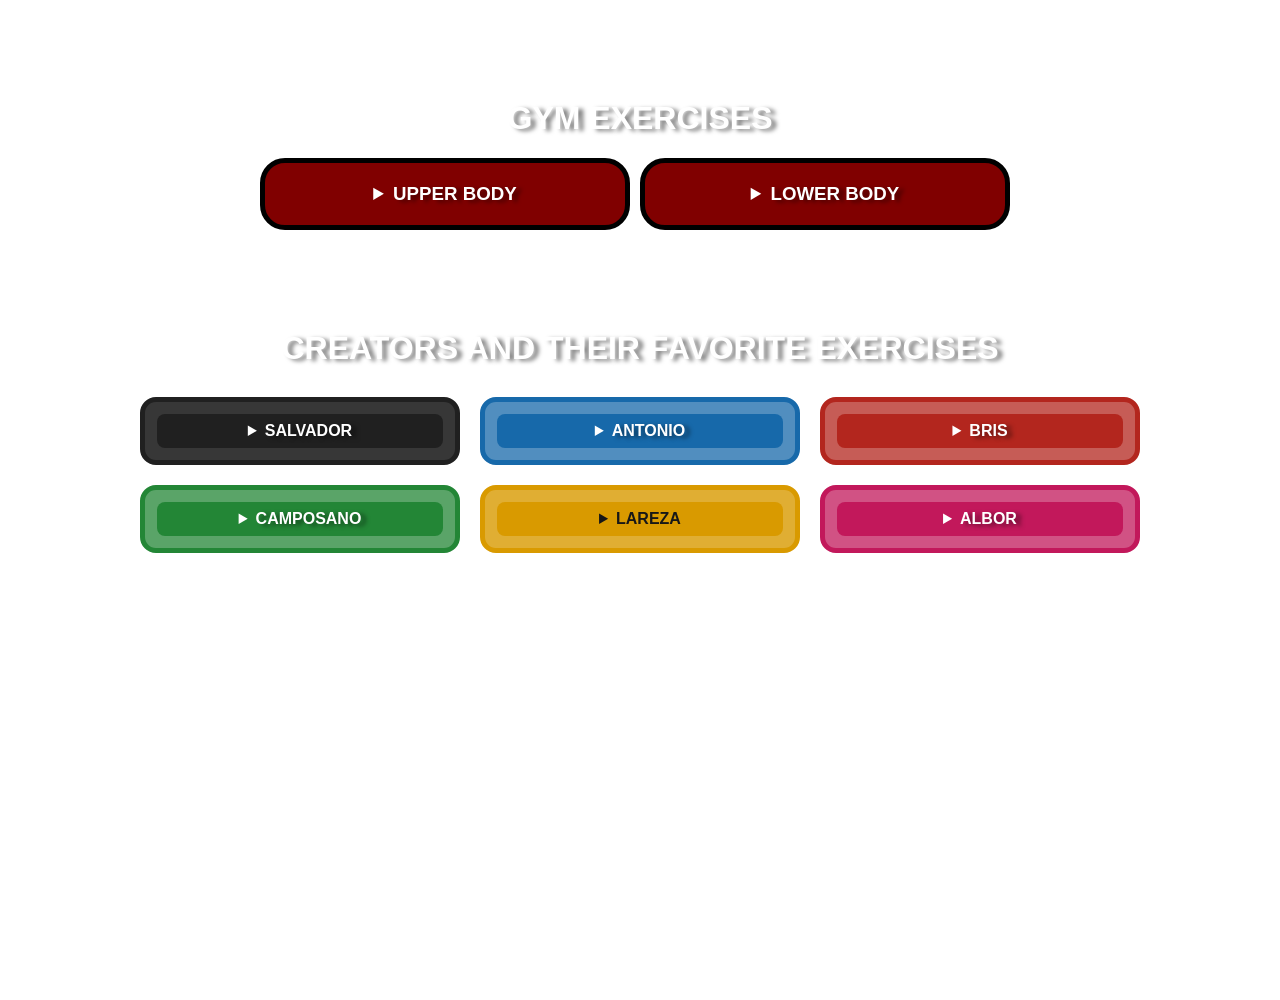
==== html/index.html @ 0d886f53 "Add gym exercise website" ====
<!DOCTYPE html>
<html lang="en">
<head>
    <meta charset="UTF-8">
    <meta name="viewport" content="width=device-width, initial-scale=1.0">
    <title>Fitness Guide</title>
    <link rel="stylesheet" href="../css/style.css">
    <link rel="icon" type="image/jpeg" href="../materials/favicon.jpg"> <!-- Favicon -->
</head>
<body>
    <!-- TITLE -->
    <h1 id="header-title">GYM EXERCISES</h1>

    <div class="main-div">

         <!-- UPPER BODY -->
        <details class="upper-layout">
            <summary>UPPER BODY</summary>

            <!-- BACK MUSCLE -->
            <div class="muscles-pic">
                <a href="upper-body/back-muscle.html">
                    <img src="../materials/back.jpg" alt="Back" id="back-photo">
                </a>
                <p>BACK</p>
            </div>

            <!-- CHEST MUSCLE -->
            <div class="muscles-pic">
                <a href="upper-body/chest-muscle.html">
                    <img src="../materials/chest.jpg" alt="Chest" id="chest-photo">
                </a>
                <p>CHEST</p>
            </div>

            <!-- BICEP MUSCLE -->
            <div class="muscles-pic">
                <a href="upper-body/bicep-muscle.html">
                    <img src="../materials/bicep.jpg" alt="Bicep" id="bicep-photo">
                </a>
                <p>BICEP</p>
            </div>

            <!-- TRICEP MUSCLE -->
            <div class="muscles-pic">
                <a href="upper-body/tricep-muscle.html">
                    <img src="../materials/tricep.jpg" alt="Tricep" id="tricep-photo">
                </a>
                <p>TRICEP</p>
            </div>

            <!-- ABS MUSCLE -->
            <div class="muscles-pic">
                <a href="upper-body/abs-muscle.html">
                    <img src="../materials/abs.jpg" alt="Abs" id="abs-photo">
                </a>
                <p>ABS</p>
            </div>

            <!-- SHOULDER MUSCLE -->
            <div class="muscles-pic">
                <a href="upper-body/shoulder-muscle.html">
                    <img src="../materials/shoulder.jpg" alt="Shoulder" id="shoulder-photo">
                </a>
                <p>SHOULDER</p>
            </div>
        </details>

        <!-- LOWER BODY -->
        <details class="lower-layout">
            <summary>LOWER BODY</summary>

            <!-- QUADRICEPS MUSCLE -->
            <div class="muscles-pic">
                <a href="lower-body/quadriceps-muscle.html">
                    <img src="../materials/quadriceps.jpg" alt="Quadriceps" id="quadriceps-photo">
                </a>
                <p>QUADRICEPS</p>
            </div>

            <!-- GLUTES MUSCLE -->
            <div class="muscles-pic">
                <a href="lower-body/glutes-muscle.html">
                    <img src="../materials/glutes.jpg.JPG" alt="Glutes" id="glutes-photo">
                </a>
                <p>GLUTES</p>
            </div>

            <!-- HAMSTRING MUSCLE -->
            <div class="muscles-pic">
                <a href="lower-body/hamstring-muscle.html">
                    <img src="../materials/hamstring.jpg.JPG" alt="Hamstring" id="hamstring-photo">
                </a>
                <p>HAMSTRING</p>
            </div>

            <!-- CALVES MUSCLE -->
            <div class="muscles-pic">
                <a href="lower-body/calves-muscle.html">
                    <img src="../materials/calves.jpg.jpg" alt="Calves" id="calves-photo">
                </a>
                <p>CALVES</p>
            </div>
            
        </details>

    </div>

    <!-- TITLE -->
    <h1 id="header-title">CREATORS AND THEIR FAVORITE EXERCISES</h1>

    <div class="ranger-layout">
        <!-- BLACK RANGER -->
        <details class="ranger-card black-ranger">
            <summary>SALVADOR</summary>
            <img src="../materials/blackSean.png" alt="Black Ranger">
            <p>Black Ranger's favorite exercise is the deadlift. This exercise targets the back, glutes, and hamstrings, helping to build posterior chain strength and muscle mass. The deadlift is a compound movement that allows for progressive overload, making it an effective choice for those looking to increase their strength and size.</p>
        </details>

        <!-- BLUE RANGER -->
        <details class="ranger-card blue-ranger">
            <summary>ANTONIO</summary>
            <img src="../materials/blueEJ.png" alt="Blue Ranger">
            <p>Blue Ranger's favorite exercise is the overhead press. This exercise targets the shoulders and triceps, helping to build upper body strength and muscle mass. The overhead press is a compound movement that allows for progressive overload, making it an effective choice for those looking to increase their strength and size.</p>
        </details>

        <!-- RED RANGER -->
        <details class="ranger-card red-ranger">
            <summary>BRIS</summary>
            <img src="../materials/redBris.png" alt="Red Ranger">
            <p>Red Ranger's favorite exercise is the bench press. This exercise targets the chest, shoulders, and triceps, helping to build upper body strength and muscle mass. The bench press is a compound movement that allows for progressive overload, making it an effective choice for those looking to increase their strength and size.</p>
        </details>

        <!-- GREEN RANGER -->
        <details class="ranger-card green-ranger">
            <summary>CAMPOSANO</summary>
            <img src="../materials/greenTer.png" alt="Green Ranger">
            <p>Green Ranger's favorite exercise is the pull-up. This exercise targets the back and biceps, helping to build upper body strength and muscle mass. The pull-up is a compound movement that allows for progressive overload, making it an effective choice for those looking to increase their strength and size.</p>
        </details>

        <!-- YELLOW RANGER -->
        <details class="ranger-card yellow-ranger">
            <summary>LAREZA</summary>
            <img src="../materials/yellowLareza.png" alt="Yellow Ranger">
            <p>Yellow Ranger's favorite exercise is the squat. This exercise targets the quads, glutes, and hamstrings, helping to build lower body strength and muscle mass. The squat is a compound movement that allows for progressive overload, making it an effective choice for those looking to increase their strength and size.</p>
        </details>

        <!-- PINK RANGER -->
        <details class="ranger-card pink-ranger">
            <summary>ALBOR</summary>
            <img src="../materials/pinkAlbor.png" alt="Pink Ranger">
            <p>Pink Ranger's favorite exercise is the deadlift. This exercise targets the back, glutes, and hamstrings, helping to build posterior chain strength and muscle mass. The deadlift is a compound movement that allows for progressive overload, making it an effective choice for those looking to increase their strength and size.</p>
        </details>
    </div>
    
</body>
</html>
---- css/style.css ----
html, body {
    margin: 0;
    width: 100%;
    height: 100%;
}
body {
    background: url("../materials/webBG.gif") center / cover no-repeat fixed;
    font-family: 'Gill Sans', 'Gill Sans MT', Calibri, 'Trebuchet MS', sans-serif;
    color: white;
    text-shadow: 5px 2px 4px rgba(0, 0, 0, 0.5);
}
#header-title {
    margin-top: 100px;
    text-align: center;
}
img {
    max-width: 100%;
    height: auto;
    object-fit: contain;
}
/* PARENT OF ALL BODY PARTS */
.main-div {
    display: flex;
    justify-content: center;
}
.muscles-pic p{ /* This center all p tags that has muscle-pic class*/
    margin: 5px 0 0;
    text-align: center;
    text-indent: 0;

}
.upper-layout .muscles-pic,
.lower-layout .muscles-pic {
    display: inline-flex;
    flex-direction: column;
    vertical-align: top;
    width: 48%;
    box-sizing: border-box;
}
/* THIS PART IS FOR MUSCLES IN UPPER BODY */
.upper-layout {
    border-color: maroon;
    border-radius: 25px;
    border: 5px solid black;
    background-color: maroon;
    width: 25%;
    height: 33%;
    padding: 20px;
    margin-right: 10px;
}
.upper-layout summary { /* THE SUMMARY TAGS */
    cursor: pointer;
    font-size: 1.17em;
    font-weight: bold;
    text-align: center;
}
/* BACK IMAGE */
#back-photo {
    width: 100%;
    height: auto;
    border-radius: 10px;
    margin-top: 10px;
}
/* CHEST IMAGE */
#chest-photo {
    width: 100%;
    height: auto;
    border-radius: 10px;
    margin-top: 10px;
}
/* BICEP IMAGE */
#bicep-photo {
    width: 100%;
    height: auto;
    border-radius: 10px;
    margin-top: 10px;
}
/* TRICEP IMAGE */
#tricep-photo {
    width: 100%;
    height: auto;
    border-radius: 10px;
    margin-top: 10px;
}
/* ABS IMAGE */
#abs-photo {
    width: 100%;
    height: auto;
    border-radius: 10px;
    margin-top: 10px;
}
/* SHOULDER IMAGE */
#shoulder-photo {
    width: 100%;
    height: auto;
    border-radius: 10px;
    margin-top: 10px;
}
/* THIS PART IS FOR MUSCLES IN LOWER BODY */
.lower-layout {
    border-color: maroon;
    border-radius: 25px;
    border: 5px solid black;
    background-color: maroon;
    width: 25%;
    height: 33%;
    padding: 20px;
    margin-right: 10px;
}
.lower-layout summary {
    cursor: pointer;
    font-size: 1.17em;
    font-weight: bold;
    text-align: center;
}
/* QUADRICEPS IMAGE */
#quadriceps-photo {
    width: 100%;
    height: auto;
    border-radius: 10px;
    margin-top: 10px;
}
/* GLUTES IMAGE */
#glutes-photo {
    width: 100%;
    height: auto;
    border-radius: 10px;
    margin-top: 10px;
}
/* HAMSTRING IMAGE */
#hamstring-photo {
    width: 100%;
    height: auto;
    border-radius: 10px;
    margin-top: 10px;
}
/* CALVES IMAGE */
#calves-photo {
    width: 100%;
    height: auto;
    border-radius: 10px;
    margin-top: 10px;
}
/* POWER RANGER BOXES */
.ranger-layout {
    display: grid;
    grid-template-columns: repeat(3, minmax(180px, 1fr));
    gap: 20px;
    width: min(1000px, 90%);
    margin: 30px auto;
    align-items: start;
}
.ranger-card {
    border: 5px solid;
    border-radius: 16px;
    padding: 12px;
    text-align: center;
    align-self: start;
}
.ranger-card summary {
    cursor: pointer;
    font-weight: bold;
    padding: 8px;
    border-radius: 8px;
}
.ranger-card img {
    display: block;
    width: 100%;
    max-height: 260px;
    margin: 12px auto 0;
}
.black-ranger {
    border-color: #202020;
    background-color: rgba(20, 20, 20, 0.85);
}
.black-ranger summary {
    background-color: #202020;
}
.blue-ranger {
    border-color: #1769aa;
    background-color: rgba(23, 105, 170, 0.75);
}
.blue-ranger summary {
    background-color: #1769aa;
}
.red-ranger {
    border-color: #b3261e;
    background-color: rgba(179, 38, 30, 0.75);
}
.red-ranger summary {
    background-color: #b3261e;
}
.green-ranger {
    border-color: #238636;
    background-color: rgba(35, 134, 54, 0.75);
}
.green-ranger summary {
    background-color: #238636;
}
.yellow-ranger {
    border-color: #d99a00;
    background-color: rgba(217, 154, 0, 0.8);
}
.yellow-ranger summary {
    background-color: #d99a00;
    color: #171717;
    text-shadow: none;
}
.pink-ranger {
    border-color: #c2185b;
    background-color: rgba(194, 24, 91, 0.75);
}
.pink-ranger summary {
    background-color: #c2185b;
}
/* ALL P TAGS SHOULD INHERIT THIS */
p {
    text-align: justify;
    text-indent: 20px;
    font-family: 'Times New Roman', Times, serif;
}
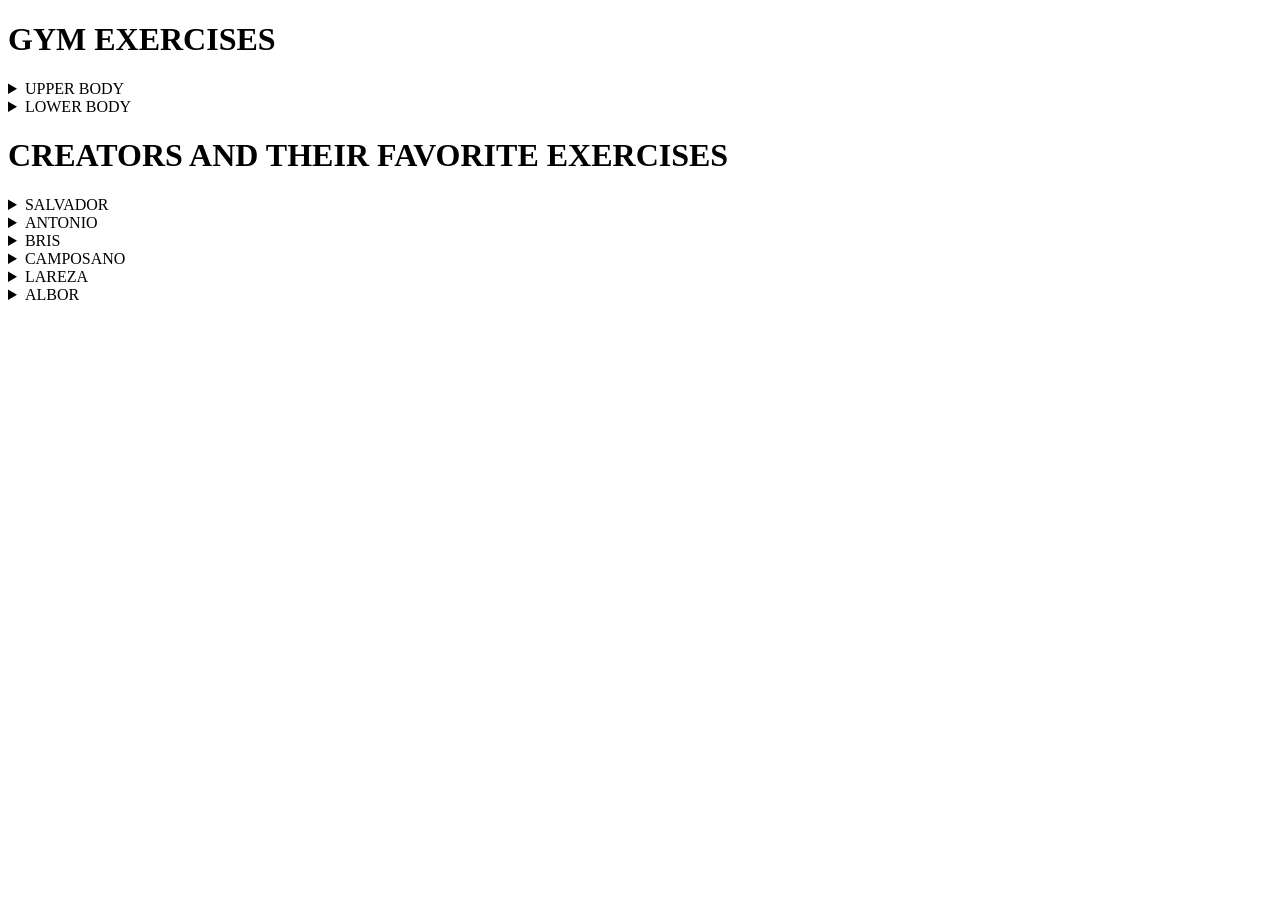
==== commit 0dec1e35: "Deploy gym exercises to GitHub Pages" ====
--- a/html/index.html
+++ b/html/index.html
@@ -4,8 +4,8 @@
     <meta charset="UTF-8">
     <meta name="viewport" content="width=device-width, initial-scale=1.0">
     <title>Fitness Guide</title>
-    <link rel="stylesheet" href="../css/style.css">
-    <link rel="icon" type="image/jpeg" href="../materials/favicon.jpg"> <!-- Favicon -->
+    <link rel="stylesheet" href="css/style.css">
+    <link rel="icon" type="image/jpeg" href="materials/favicon.jpg"> <!-- Favicon -->
 </head>
 <body>
     <!-- TITLE -->
@@ -20,7 +20,7 @@
             <!-- BACK MUSCLE -->
             <div class="muscles-pic">
                 <a href="upper-body/back-muscle.html">
-                    <img src="../materials/back.jpg" alt="Back" id="back-photo">
+                    <img src="materials/back.jpg" alt="Back" id="back-photo">
                 </a>
                 <p>BACK</p>
             </div>
@@ -28,7 +28,7 @@
             <!-- CHEST MUSCLE -->
             <div class="muscles-pic">
                 <a href="upper-body/chest-muscle.html">
-                    <img src="../materials/chest.jpg" alt="Chest" id="chest-photo">
+                    <img src="materials/chest.jpg" alt="Chest" id="chest-photo">
                 </a>
                 <p>CHEST</p>
             </div>
@@ -36,7 +36,7 @@
             <!-- BICEP MUSCLE -->
             <div class="muscles-pic">
                 <a href="upper-body/bicep-muscle.html">
-                    <img src="../materials/bicep.jpg" alt="Bicep" id="bicep-photo">
+                    <img src="materials/bicep.jpg" alt="Bicep" id="bicep-photo">
                 </a>
                 <p>BICEP</p>
             </div>
@@ -44,7 +44,7 @@
             <!-- TRICEP MUSCLE -->
             <div class="muscles-pic">
                 <a href="upper-body/tricep-muscle.html">
-                    <img src="../materials/tricep.jpg" alt="Tricep" id="tricep-photo">
+                    <img src="materials/tricep.jpg" alt="Tricep" id="tricep-photo">
                 </a>
                 <p>TRICEP</p>
             </div>
@@ -52,7 +52,7 @@
             <!-- ABS MUSCLE -->
             <div class="muscles-pic">
                 <a href="upper-body/abs-muscle.html">
-                    <img src="../materials/abs.jpg" alt="Abs" id="abs-photo">
+                    <img src="materials/abs.jpg" alt="Abs" id="abs-photo">
                 </a>
                 <p>ABS</p>
             </div>
@@ -60,7 +60,7 @@
             <!-- SHOULDER MUSCLE -->
             <div class="muscles-pic">
                 <a href="upper-body/shoulder-muscle.html">
-                    <img src="../materials/shoulder.jpg" alt="Shoulder" id="shoulder-photo">
+                    <img src="materials/shoulder.jpg" alt="Shoulder" id="shoulder-photo">
                 </a>
                 <p>SHOULDER</p>
             </div>
@@ -73,7 +73,7 @@
             <!-- QUADRICEPS MUSCLE -->
             <div class="muscles-pic">
                 <a href="lower-body/quadriceps-muscle.html">
-                    <img src="../materials/quadriceps.jpg" alt="Quadriceps" id="quadriceps-photo">
+                    <img src="materials/quadriceps.jpg" alt="Quadriceps" id="quadriceps-photo">
                 </a>
                 <p>QUADRICEPS</p>
             </div>
@@ -81,7 +81,7 @@
             <!-- GLUTES MUSCLE -->
             <div class="muscles-pic">
                 <a href="lower-body/glutes-muscle.html">
-                    <img src="../materials/glutes.jpg.JPG" alt="Glutes" id="glutes-photo">
+                    <img src="materials/glutes.jpg.JPG" alt="Glutes" id="glutes-photo">
                 </a>
                 <p>GLUTES</p>
             </div>
@@ -89,7 +89,7 @@
             <!-- HAMSTRING MUSCLE -->
             <div class="muscles-pic">
                 <a href="lower-body/hamstring-muscle.html">
-                    <img src="../materials/hamstring.jpg.JPG" alt="Hamstring" id="hamstring-photo">
+                    <img src="materials/hamstring.jpg.JPG" alt="Hamstring" id="hamstring-photo">
                 </a>
                 <p>HAMSTRING</p>
             </div>
@@ -97,7 +97,7 @@
             <!-- CALVES MUSCLE -->
             <div class="muscles-pic">
                 <a href="lower-body/calves-muscle.html">
-                    <img src="../materials/calves.jpg.jpg" alt="Calves" id="calves-photo">
+                    <img src="materials/calves.jpg.jpg" alt="Calves" id="calves-photo">
                 </a>
                 <p>CALVES</p>
             </div>
@@ -113,42 +113,42 @@
         <!-- BLACK RANGER -->
         <details class="ranger-card black-ranger">
             <summary>SALVADOR</summary>
-            <img src="../materials/blackSean.png" alt="Black Ranger">
+            <img src="materials/blackSean.png" alt="Black Ranger">
             <p>Black Ranger's favorite exercise is the deadlift. This exercise targets the back, glutes, and hamstrings, helping to build posterior chain strength and muscle mass. The deadlift is a compound movement that allows for progressive overload, making it an effective choice for those looking to increase their strength and size.</p>
         </details>
 
         <!-- BLUE RANGER -->
         <details class="ranger-card blue-ranger">
             <summary>ANTONIO</summary>
-            <img src="../materials/blueEJ.png" alt="Blue Ranger">
+            <img src="materials/blueEJ.png" alt="Blue Ranger">
             <p>Blue Ranger's favorite exercise is the overhead press. This exercise targets the shoulders and triceps, helping to build upper body strength and muscle mass. The overhead press is a compound movement that allows for progressive overload, making it an effective choice for those looking to increase their strength and size.</p>
         </details>
 
         <!-- RED RANGER -->
         <details class="ranger-card red-ranger">
             <summary>BRIS</summary>
-            <img src="../materials/redBris.png" alt="Red Ranger">
+            <img src="materials/redBris.png" alt="Red Ranger">
             <p>Red Ranger's favorite exercise is the bench press. This exercise targets the chest, shoulders, and triceps, helping to build upper body strength and muscle mass. The bench press is a compound movement that allows for progressive overload, making it an effective choice for those looking to increase their strength and size.</p>
         </details>
 
         <!-- GREEN RANGER -->
         <details class="ranger-card green-ranger">
             <summary>CAMPOSANO</summary>
-            <img src="../materials/greenTer.png" alt="Green Ranger">
+            <img src="materials/greenTer.png" alt="Green Ranger">
             <p>Green Ranger's favorite exercise is the pull-up. This exercise targets the back and biceps, helping to build upper body strength and muscle mass. The pull-up is a compound movement that allows for progressive overload, making it an effective choice for those looking to increase their strength and size.</p>
         </details>
 
         <!-- YELLOW RANGER -->
         <details class="ranger-card yellow-ranger">
             <summary>LAREZA</summary>
-            <img src="../materials/yellowLareza.png" alt="Yellow Ranger">
+            <img src="materials/yellowLareza.png" alt="Yellow Ranger">
             <p>Yellow Ranger's favorite exercise is the squat. This exercise targets the quads, glutes, and hamstrings, helping to build lower body strength and muscle mass. The squat is a compound movement that allows for progressive overload, making it an effective choice for those looking to increase their strength and size.</p>
         </details>
 
         <!-- PINK RANGER -->
         <details class="ranger-card pink-ranger">
             <summary>ALBOR</summary>
-            <img src="../materials/pinkAlbor.png" alt="Pink Ranger">
+            <img src="materials/pinkAlbor.png" alt="Pink Ranger">
             <p>Pink Ranger's favorite exercise is the deadlift. This exercise targets the back, glutes, and hamstrings, helping to build posterior chain strength and muscle mass. The deadlift is a compound movement that allows for progressive overload, making it an effective choice for those looking to increase their strength and size.</p>
         </details>
     </div>
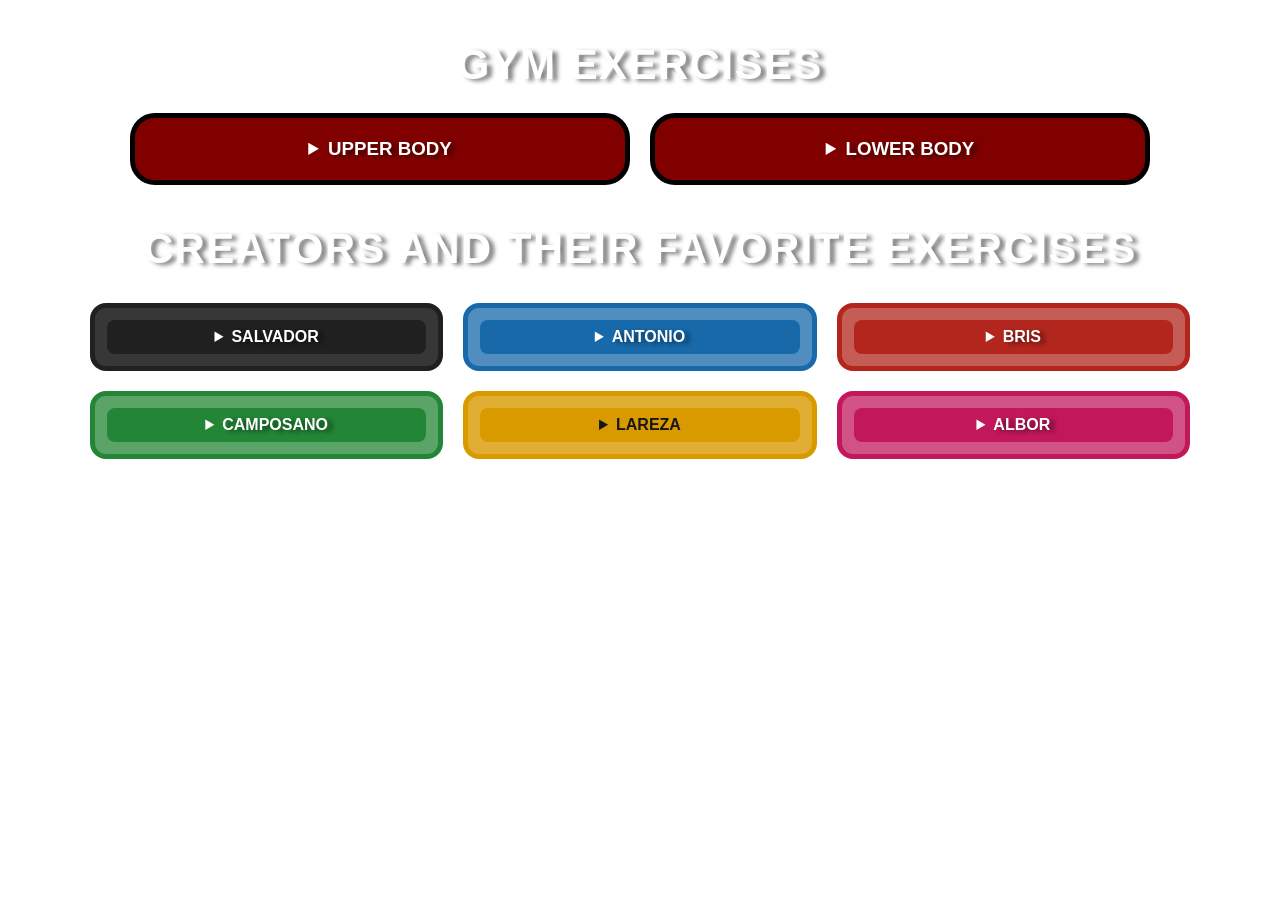
==== commit 75d9a817: "Use consistent local and Pages paths" ====
--- a/html/index.html
+++ b/html/index.html
@@ -4,8 +4,8 @@
     <meta charset="UTF-8">
     <meta name="viewport" content="width=device-width, initial-scale=1.0">
     <title>Fitness Guide</title>
-    <link rel="stylesheet" href="css/style.css">
-    <link rel="icon" type="image/jpeg" href="materials/favicon.jpg"> <!-- Favicon -->
+    <link rel="stylesheet" href="../css/style.css">
+    <link rel="icon" type="image/jpeg" href="../materials/favicon.jpg"> <!-- Favicon -->
 </head>
 <body>
     <!-- TITLE -->
@@ -20,7 +20,7 @@
             <!-- BACK MUSCLE -->
             <div class="muscles-pic">
                 <a href="upper-body/back-muscle.html">
-                    <img src="materials/back.jpg" alt="Back" id="back-photo">
+                    <img src="../materials/back.JPG" alt="Back" id="back-photo">
                 </a>
                 <p>BACK</p>
             </div>
@@ -28,7 +28,7 @@
             <!-- CHEST MUSCLE -->
             <div class="muscles-pic">
                 <a href="upper-body/chest-muscle.html">
-                    <img src="materials/chest.jpg" alt="Chest" id="chest-photo">
+                    <img src="../materials/chest.JPG" alt="Chest" id="chest-photo">
                 </a>
                 <p>CHEST</p>
             </div>
@@ -36,7 +36,7 @@
             <!-- BICEP MUSCLE -->
             <div class="muscles-pic">
                 <a href="upper-body/bicep-muscle.html">
-                    <img src="materials/bicep.jpg" alt="Bicep" id="bicep-photo">
+                    <img src="../materials/bicep.jpg" alt="Bicep" id="bicep-photo">
                 </a>
                 <p>BICEP</p>
             </div>
@@ -44,7 +44,7 @@
             <!-- TRICEP MUSCLE -->
             <div class="muscles-pic">
                 <a href="upper-body/tricep-muscle.html">
-                    <img src="materials/tricep.jpg" alt="Tricep" id="tricep-photo">
+                    <img src="../materials/tricep.jpg" alt="Tricep" id="tricep-photo">
                 </a>
                 <p>TRICEP</p>
             </div>
@@ -52,7 +52,7 @@
             <!-- ABS MUSCLE -->
             <div class="muscles-pic">
                 <a href="upper-body/abs-muscle.html">
-                    <img src="materials/abs.jpg" alt="Abs" id="abs-photo">
+                    <img src="../materials/abs.JPG" alt="Abs" id="abs-photo">
                 </a>
                 <p>ABS</p>
             </div>
@@ -60,7 +60,7 @@
             <!-- SHOULDER MUSCLE -->
             <div class="muscles-pic">
                 <a href="upper-body/shoulder-muscle.html">
-                    <img src="materials/shoulder.jpg" alt="Shoulder" id="shoulder-photo">
+                    <img src="../materials/shoulder.jpg" alt="Shoulder" id="shoulder-photo">
                 </a>
                 <p>SHOULDER</p>
             </div>
@@ -73,7 +73,7 @@
             <!-- QUADRICEPS MUSCLE -->
             <div class="muscles-pic">
                 <a href="lower-body/quadriceps-muscle.html">
-                    <img src="materials/quadriceps.jpg" alt="Quadriceps" id="quadriceps-photo">
+                    <img src="../materials/quadriceps.jpg" alt="Quadriceps" id="quadriceps-photo">
                 </a>
                 <p>QUADRICEPS</p>
             </div>
@@ -81,7 +81,7 @@
             <!-- GLUTES MUSCLE -->
             <div class="muscles-pic">
                 <a href="lower-body/glutes-muscle.html">
-                    <img src="materials/glutes.jpg.JPG" alt="Glutes" id="glutes-photo">
+                    <img src="../materials/glutes.jpg.JPG" alt="Glutes" id="glutes-photo">
                 </a>
                 <p>GLUTES</p>
             </div>
@@ -89,7 +89,7 @@
             <!-- HAMSTRING MUSCLE -->
             <div class="muscles-pic">
                 <a href="lower-body/hamstring-muscle.html">
-                    <img src="materials/hamstring.jpg.JPG" alt="Hamstring" id="hamstring-photo">
+                    <img src="../materials/hamstring.jpg.JPG" alt="Hamstring" id="hamstring-photo">
                 </a>
                 <p>HAMSTRING</p>
             </div>
@@ -97,7 +97,7 @@
             <!-- CALVES MUSCLE -->
             <div class="muscles-pic">
                 <a href="lower-body/calves-muscle.html">
-                    <img src="materials/calves.jpg.jpg" alt="Calves" id="calves-photo">
+                    <img src="../materials/calves.jpg.jpg" alt="Calves" id="calves-photo">
                 </a>
                 <p>CALVES</p>
             </div>
@@ -113,42 +113,42 @@
         <!-- BLACK RANGER -->
         <details class="ranger-card black-ranger">
             <summary>SALVADOR</summary>
-            <img src="materials/blackSean.png" alt="Black Ranger">
+            <img src="../materials/blackSean.png" alt="Black Ranger">
             <p>Black Ranger's favorite exercise is the deadlift. This exercise targets the back, glutes, and hamstrings, helping to build posterior chain strength and muscle mass. The deadlift is a compound movement that allows for progressive overload, making it an effective choice for those looking to increase their strength and size.</p>
         </details>
 
         <!-- BLUE RANGER -->
         <details class="ranger-card blue-ranger">
             <summary>ANTONIO</summary>
-            <img src="materials/blueEJ.png" alt="Blue Ranger">
+            <img src="../materials/blueEJ.png" alt="Blue Ranger">
             <p>Blue Ranger's favorite exercise is the overhead press. This exercise targets the shoulders and triceps, helping to build upper body strength and muscle mass. The overhead press is a compound movement that allows for progressive overload, making it an effective choice for those looking to increase their strength and size.</p>
         </details>
 
         <!-- RED RANGER -->
         <details class="ranger-card red-ranger">
             <summary>BRIS</summary>
-            <img src="materials/redBris.png" alt="Red Ranger">
+            <img src="../materials/redBris.png" alt="Red Ranger">
             <p>Red Ranger's favorite exercise is the bench press. This exercise targets the chest, shoulders, and triceps, helping to build upper body strength and muscle mass. The bench press is a compound movement that allows for progressive overload, making it an effective choice for those looking to increase their strength and size.</p>
         </details>
 
         <!-- GREEN RANGER -->
         <details class="ranger-card green-ranger">
             <summary>CAMPOSANO</summary>
-            <img src="materials/greenTer.png" alt="Green Ranger">
+            <img src="../materials/greenTer.png" alt="Green Ranger">
             <p>Green Ranger's favorite exercise is the pull-up. This exercise targets the back and biceps, helping to build upper body strength and muscle mass. The pull-up is a compound movement that allows for progressive overload, making it an effective choice for those looking to increase their strength and size.</p>
         </details>
 
         <!-- YELLOW RANGER -->
         <details class="ranger-card yellow-ranger">
             <summary>LAREZA</summary>
-            <img src="materials/yellowLareza.png" alt="Yellow Ranger">
+            <img src="../materials/yellowLareza.png" alt="Yellow Ranger">
             <p>Yellow Ranger's favorite exercise is the squat. This exercise targets the quads, glutes, and hamstrings, helping to build lower body strength and muscle mass. The squat is a compound movement that allows for progressive overload, making it an effective choice for those looking to increase their strength and size.</p>
         </details>
 
         <!-- PINK RANGER -->
         <details class="ranger-card pink-ranger">
             <summary>ALBOR</summary>
-            <img src="materials/pinkAlbor.png" alt="Pink Ranger">
+            <img src="../materials/pinkAlbor.png" alt="Pink Ranger">
             <p>Pink Ranger's favorite exercise is the deadlift. This exercise targets the back, glutes, and hamstrings, helping to build posterior chain strength and muscle mass. The deadlift is a compound movement that allows for progressive overload, making it an effective choice for those looking to increase their strength and size.</p>
         </details>
     </div>
--- a/css/style.css
+++ b/css/style.css
@@ -0,0 +1,254 @@
+html, body {
+    margin: 0;
+    width: 100%;
+    height: 100%;
+}
+
+*, *::before, *::after {
+    box-sizing: border-box;
+}
+
+body {
+    background: url("../materials/webBG.gif") center / cover no-repeat fixed;
+    font-family: 'Gill Sans', 'Gill Sans MT', Calibri, 'Trebuchet MS', sans-serif;
+    color: white;
+    text-shadow: 5px 2px 4px rgba(0, 0, 0, 0.5);
+    min-height: 100vh;
+    padding: 1px 20px 40px;
+}
+#header-title {
+    margin: 40px auto 24px;
+    text-align: center;
+    font-size: clamp(1.6rem, 4vw, 2.6rem);
+    letter-spacing: 0.04em;
+}
+img {
+    max-width: 100%;
+    height: auto;
+    object-fit: contain;
+}
+/* PARENT OF ALL BODY PARTS */
+.main-div {
+    display: flex;
+    flex-wrap: wrap;
+    align-items: flex-start;
+    gap: 20px;
+    justify-content: center;
+    max-width: 1100px;
+    margin: 0 auto;
+}
+.muscles-pic p{ /* This center all p tags that has muscle-pic class*/
+    margin: 5px 0 0;
+    text-align: center;
+    text-indent: 0;
+
+}
+.upper-layout .muscles-pic,
+.lower-layout .muscles-pic {
+    display: inline-flex;
+    flex-direction: column;
+    vertical-align: top;
+    width: 48%;
+    box-sizing: border-box;
+}
+/* THIS PART IS FOR MUSCLES IN UPPER BODY */
+.upper-layout {
+    border-color: maroon;
+    border-radius: 25px;
+    border: 5px solid black;
+    background-color: maroon;
+    width: min(100%, 500px);
+    padding: 20px;
+    margin: 0;
+}
+.upper-layout summary { /* THE SUMMARY TAGS */
+    cursor: pointer;
+    font-size: 1.17em;
+    font-weight: bold;
+    text-align: center;
+}
+/* BACK IMAGE */
+#back-photo {
+    width: 100%;
+    height: auto;
+    border-radius: 10px;
+    margin-top: 10px;
+}
+/* CHEST IMAGE */
+#chest-photo {
+    width: 100%;
+    height: auto;
+    border-radius: 10px;
+    margin-top: 10px;
+}
+/* BICEP IMAGE */
+#bicep-photo {
+    width: 100%;
+    height: auto;
+    border-radius: 10px;
+    margin-top: 10px;
+}
+/* TRICEP IMAGE */
+#tricep-photo {
+    width: 100%;
+    height: auto;
+    border-radius: 10px;
+    margin-top: 10px;
+}
+/* ABS IMAGE */
+#abs-photo {
+    width: 100%;
+    height: auto;
+    border-radius: 10px;
+    margin-top: 10px;
+}
+/* SHOULDER IMAGE */
+#shoulder-photo {
+    width: 100%;
+    height: auto;
+    border-radius: 10px;
+    margin-top: 10px;
+}
+/* THIS PART IS FOR MUSCLES IN LOWER BODY */
+.lower-layout {
+    border-color: maroon;
+    border-radius: 25px;
+    border: 5px solid black;
+    background-color: maroon;
+    width: min(100%, 500px);
+    padding: 20px;
+    margin: 0;
+}
+.lower-layout summary {
+    cursor: pointer;
+    font-size: 1.17em;
+    font-weight: bold;
+    text-align: center;
+}
+/* QUADRICEPS IMAGE */
+#quadriceps-photo {
+    width: 100%;
+    height: auto;
+    border-radius: 10px;
+    margin-top: 10px;
+}
+/* GLUTES IMAGE */
+#glutes-photo {
+    width: 100%;
+    height: auto;
+    border-radius: 10px;
+    margin-top: 10px;
+}
+/* HAMSTRING IMAGE */
+#hamstring-photo {
+    width: 100%;
+    height: auto;
+    border-radius: 10px;
+    margin-top: 10px;
+}
+/* CALVES IMAGE */
+#calves-photo {
+    width: 100%;
+    height: auto;
+    border-radius: 10px;
+    margin-top: 10px;
+}
+/* POWER RANGER BOXES */
+.ranger-layout {
+    display: grid;
+    grid-template-columns: repeat(3, minmax(180px, 1fr));
+    gap: 20px;
+    width: min(1100px, 100%);
+    margin: 30px auto;
+    align-items: start;
+}
+.ranger-card {
+    border: 5px solid;
+    border-radius: 16px;
+    padding: 12px;
+    text-align: center;
+    align-self: start;
+}
+.ranger-card summary {
+    cursor: pointer;
+    font-weight: bold;
+    padding: 8px;
+    border-radius: 8px;
+}
+.ranger-card img {
+    display: block;
+    width: 100%;
+    max-height: 260px;
+    margin: 12px auto 0;
+}
+.black-ranger {
+    border-color: #202020;
+    background-color: rgba(20, 20, 20, 0.85);
+}
+.black-ranger summary {
+    background-color: #202020;
+}
+.blue-ranger {
+    border-color: #1769aa;
+    background-color: rgba(23, 105, 170, 0.75);
+}
+.blue-ranger summary {
+    background-color: #1769aa;
+}
+.red-ranger {
+    border-color: #b3261e;
+    background-color: rgba(179, 38, 30, 0.75);
+}
+.red-ranger summary {
+    background-color: #b3261e;
+}
+.green-ranger {
+    border-color: #238636;
+    background-color: rgba(35, 134, 54, 0.75);
+}
+.green-ranger summary {
+    background-color: #238636;
+}
+.yellow-ranger {
+    border-color: #d99a00;
+    background-color: rgba(217, 154, 0, 0.8);
+}
+.yellow-ranger summary {
+    background-color: #d99a00;
+    color: #171717;
+    text-shadow: none;
+}
+.pink-ranger {
+    border-color: #c2185b;
+    background-color: rgba(194, 24, 91, 0.75);
+}
+.pink-ranger summary {
+    background-color: #c2185b;
+}
+/* ALL P TAGS SHOULD INHERIT THIS */
+p {
+    text-align: justify;
+    text-indent: 20px;
+    font-family: 'Times New Roman', Times, serif;
+}
+
+@media (max-width: 700px) {
+    body {
+        padding-left: 12px;
+        padding-right: 12px;
+    }
+
+    .upper-layout,
+    .lower-layout {
+        padding: 14px;
+    }
+
+    .ranger-layout {
+        grid-template-columns: 1fr;
+        gap: 14px;
+    }
+
+    .ranger-card img {
+        max-height: none;
+    }
+}
